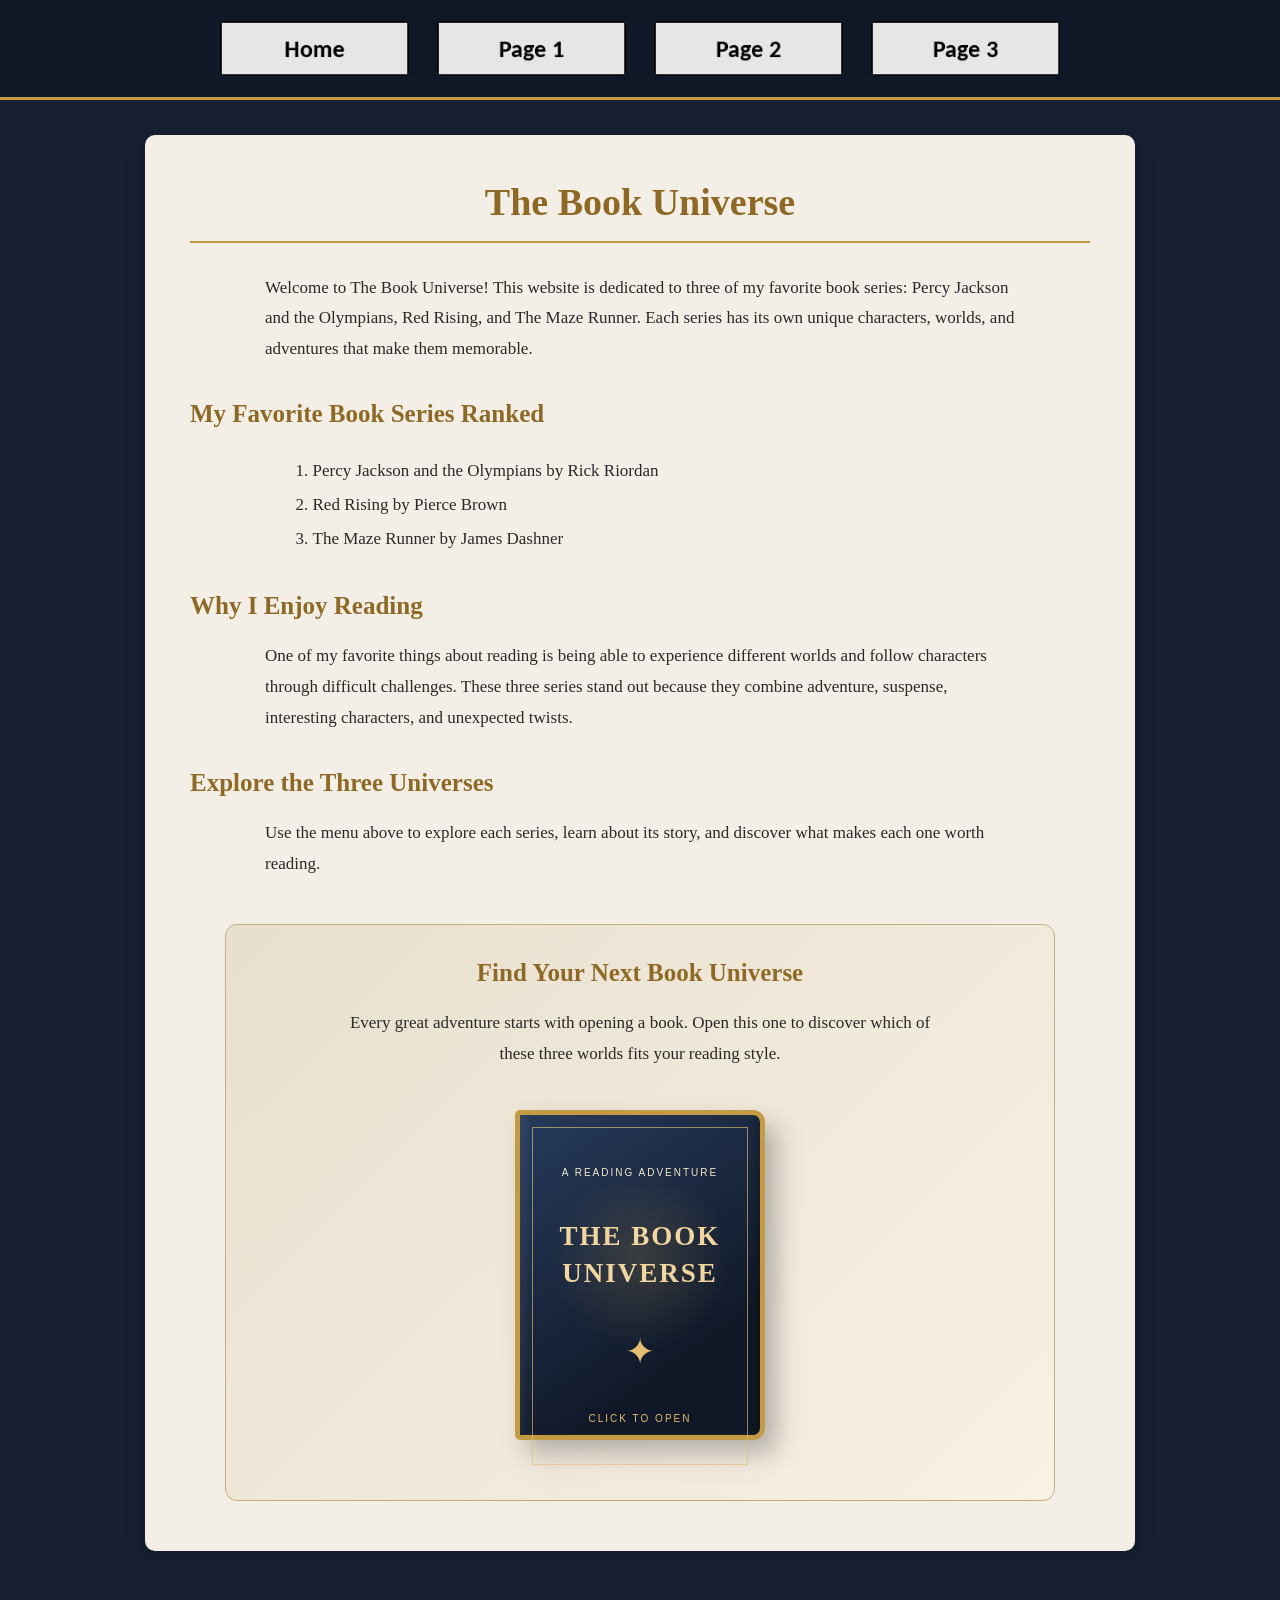
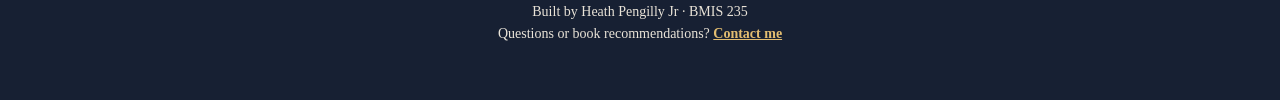
==== index.html @ 6cfe9f16 "Refresh stylesheet for interactive book cover" ====
<!DOCTYPE html>
<!--
  Author: Heath Pengilly Jr
  GU username: hpengilly@zagmail.gonzaga.edu
  Course: BMIS 235 - HTML-3
-->
<html lang="en">
<head>
<meta charset="utf-8">
<meta name="author" content="Heath Pengilly Jr">
<meta name="viewport" content="width=device-width, initial-scale=1">
<title>The Book Universe - Home</title>
<link rel="stylesheet" href="styles.css?v=3">
</head>
<body class="home-page">

<nav>
    <a href="index.html"><img src="img/home.png" alt="Home"></a>
    <a href="page1.html"><img src="img/page1.png" alt="Percy Jackson"></a>
    <a href="page2.html"><img src="img/page2.png" alt="Red Rising"></a>
    <a href="page3.html"><img src="img/page3.png" alt="Maze Runner"></a>
</nav>

<main>
<h1>The Book Universe</h1>

<p>
Welcome to The Book Universe! This website is dedicated to three of my
favorite book series: Percy Jackson and the Olympians, Red Rising, and
The Maze Runner. Each series has its own unique characters, worlds,
and adventures that make them memorable.
</p>

<h2>My Favorite Book Series Ranked</h2>

<ol>
    <li>Percy Jackson and the Olympians by Rick Riordan</li>
    <li>Red Rising by Pierce Brown</li>
    <li>The Maze Runner by James Dashner</li>
</ol>

<h2>Why I Enjoy Reading</h2>

<p>
One of my favorite things about reading is being able to experience
different worlds and follow characters through difficult challenges.
These three series stand out because they combine adventure,
suspense, interesting characters, and unexpected twists.
</p>

<h2>Explore the Three Universes</h2>

<p>
Use the menu above to explore each series, learn about its story,
and discover what makes each one worth reading.
</p>

<section class="quiz-experience" aria-labelledby="quiz-heading">
    <h2 id="quiz-heading">Find Your Next Book Universe</h2>
    <p class="quiz-intro">
        Every great adventure starts with opening a book. Open this one
        to discover which of these three worlds fits your reading style.
    </p>

    <div class="book-stage">
        <div class="book" id="quiz-book">
            <div class="book-pages">
                <span class="page-line"></span>
                <span class="page-line"></span>
                <span class="page-line"></span>
                <span class="page-line"></span>
                <span class="page-line"></span>
                <span class="page-line"></span>
                <span class="page-line"></span>
            </div>
            <button class="book-cover" id="open-book" type="button"
                    aria-expanded="false" aria-controls="book-quiz">
                <span class="book-cover-inner">
                    <span class="book-kicker">A READING ADVENTURE</span>
                    <span class="book-title">THE BOOK<br>UNIVERSE</span>
                    <span class="book-ornament" aria-hidden="true">✦</span>
                    <span class="book-instruction">CLICK TO OPEN</span>
                </span>
            </button>
        </div>
    </div>

    <div class="quiz-panel" id="book-quiz" hidden>
        <div class="quiz-panel-heading">
            <p class="eyebrow">YOUR ADVENTURE BEGINS</p>
            <h3>Which Book Universe Belongs to You?</h3>
            <p>Choose the answer that sounds most like you. There are no wrong answers.</p>
        </div>

        <form id="book-quiz-form">
            <fieldset class="quiz-question">
                <legend>1. You discover a hidden door. What makes you open it?</legend>
                <label><input type="radio" name="q1" value="percy" required> The chance that something legendary is waiting on the other side.</label>
                <label><input type="radio" name="q1" value="red"> The possibility of uncovering a secret that could change everything.</label>
                <label><input type="radio" name="q1" value="maze"> The need to find out what is beyond it, even if it is dangerous.</label>
            </fieldset>

            <fieldset class="quiz-question">
                <legend>2. Your ideal story has a lot of...</legend>
                <label><input type="radio" name="q2" value="percy" required> Mythology, humor, friendship, and impossible quests.</label>
                <label><input type="radio" name="q2" value="red"> Big ambitions, tough choices, and unexpected alliances.</label>
                <label><input type="radio" name="q2" value="maze"> Mystery, suspense, puzzles, and survival challenges.</label>
            </fieldset>

            <fieldset class="quiz-question">
                <legend>3. Your group faces a challenge. What role do you take?</legend>
                <label><input type="radio" name="q3" value="percy" required> Keep everyone together and find a creative way forward.</label>
                <label><input type="radio" name="q3" value="red"> Build a strategy and take the lead when it matters.</label>
                <label><input type="radio" name="q3" value="maze"> Explore the problem, notice details, and figure out an escape.</label>
            </fieldset>

            <fieldset class="quiz-question">
                <legend>4. Which setting would you most want to explore?</legend>
                <label><input type="radio" name="q4" value="percy" required> A world where ancient myths are part of modern life.</label>
                <label><input type="radio" name="q4" value="red"> A futuristic society with impressive cities and hidden power struggles.</label>
                <label><input type="radio" name="q4" value="maze"> A mysterious place full of clues and unexplored territory.</label>
            </fieldset>

            <fieldset class="quiz-question">
                <legend>5. What keeps you turning the pages late at night?</legend>
                <label><input type="radio" name="q5" value="percy" required> Characters I care about going on an unforgettable adventure.</label>
                <label><input type="radio" name="q5" value="red"> High stakes and twists that make me rethink everything.</label>
                <label><input type="radio" name="q5" value="maze"> A mystery I have to solve before I can put the book down.</label>
            </fieldset>

            <button class="quiz-submit" type="submit">Reveal My Book Universe</button>
        </form>

        <section class="quiz-result" id="quiz-result" aria-live="polite" hidden>
            <p class="eyebrow">YOUR BOOK UNIVERSE IS...</p>
            <h3 id="result-title"></h3>
            <p id="result-description"></p>
            <a id="result-link" class="result-link" href="#">Explore this series</a>
            <button class="quiz-restart" id="restart-quiz" type="button">Take the quiz again</button>
        </section>
    </div>
</section>
</main>

<footer>
    Built by Heath Pengilly Jr &middot; BMIS 235
    <br>
    Questions or book recommendations?
    <a href="mailto:hpengilly@zagmail.gonzaga.edu">Contact me</a>
</footer>

<script>
(function () {
    const book = document.getElementById("quiz-book");
    const openButton = document.getElementById("open-book");
    const quizPanel = document.getElementById("book-quiz");
    const quizForm = document.getElementById("book-quiz-form");
    const resultPanel = document.getElementById("quiz-result");
    const resultTitle = document.getElementById("result-title");
    const resultDescription = document.getElementById("result-description");
    const resultLink = document.getElementById("result-link");
    const restartButton = document.getElementById("restart-quiz");

    const results = {
        percy: {
            title: "Percy Jackson and the Olympians",
            description: "You enjoy imaginative adventures, memorable friendships, humor, and stories that bring mythology into the modern world. A quest with a few surprises sounds right up your alley.",
            link: "page1.html"
        },
        red: {
            title: "Red Rising",
            description: "You are drawn to ambitious characters, complicated choices, powerful rivalries, and stories where the stakes keep getting bigger. You like a plot that makes you think.",
            link: "page2.html"
        },
        maze: {
            title: "The Maze Runner",
            description: "You love a good mystery, tense situations, clever problem-solving, and stories that keep you asking questions. You are always ready to uncover what is really going on.",
            link: "page3.html"
        }
    };

    openButton.addEventListener("click", function () {
        book.classList.add("is-open");
        openButton.setAttribute("aria-expanded", "true");
        openButton.setAttribute("aria-label", "Book opened");
        quizPanel.hidden = false;
        quizPanel.scrollIntoView({ behavior: "smooth", block: "start" });
    });

    quizForm.addEventListener("submit", function (event) {
        event.preventDefault();
        const scores = { percy: 0, red: 0, maze: 0 };
        const answers = new FormData(quizForm);

        for (const answer of answers.values()) {
            scores[answer] += 1;
        }

        const highestScore = Math.max(scores.percy, scores.red, scores.maze);
        const winners = Object.keys(scores).filter(function (key) {
            return scores[key] === highestScore;
        });
        const winner = winners[Math.floor(Math.random() * winners.length)];
        const result = results[winner];

        resultTitle.textContent = result.title;
        resultDescription.textContent = result.description;
        resultLink.href = result.link;
        resultPanel.hidden = false;
        quizForm.hidden = true;
        resultPanel.scrollIntoView({ behavior: "smooth", block: "center" });
    });

    restartButton.addEventListener("click", function () {
        quizForm.reset();
        resultPanel.hidden = true;
        quizForm.hidden = false;
        quizForm.scrollIntoView({ behavior: "smooth", block: "start" });
    });
}());
</script>

</body>
</html>
---- styles.css ----
/* ==========================================
   THE BOOK UNIVERSE - WEBSITE STYLES
   Author: Heath Pengilly Jr
   BMIS 235 - HTML-3
   ========================================== */

/* Main website colors and fonts */
body {
    font-family: Georgia, "Times New Roman", serif;
    background-color: #172033;
    color: #292929;
    margin: 0;
    padding: 0 0 30px 0;
    line-height: 1.6;
}

/* Default accent colors */
body {
    --accent: #c49a45;
    --accent-dark: #8e6925;
}

/* Individual page color themes */
body.home-page {
    --accent: #c49a45;
    --accent-dark: #8e6925;
    --page-bg: #172033;
    --content-bg: #f4efe6;
}

body.percy-page {
    --accent: #247da5;
    --accent-dark: #15516e;
    --page-bg: #dceef5;
    --content-bg: #f2f9fc;
}

body.redrising-page {
    --accent: #a83232;
    --accent-dark: #702020;
    --page-bg: #f3dddd;
    --content-bg: #fff5f3;
}

body.maze-page {
    --accent: #537c54;
    --accent-dark: #355338;
    --page-bg: #e1eddf;
    --content-bg: #f5faf3;
}

/* Apply the selected theme to the backgrounds */
body {
    background-color: var(--page-bg, #172033);
}

main {
    background-color: var(--content-bg, #f4efe6);
}

/* Navigation menu */
nav {
    background-color: #101827;
    padding: 16px;
    text-align: center;
    border-bottom: 3px solid var(--accent);
}

nav img {
    height: 55px;
    width: auto;
    margin: 5px 12px;
    vertical-align: middle;
    border-radius: 5px;
    transition: transform 0.2s ease;
}

nav img:hover {
    transform: scale(1.1);
}

nav a {
    text-decoration: none;
}

/* Main content area */
main {
    background-color: var(--content-bg, #f4efe6);
    max-width: 900px;
    margin: 35px auto;
    padding: 30px 45px;
    border-radius: 10px;
    box-shadow: 0 5px 18px rgba(0, 0, 0, 0.25);
}

/* Main page titles */
h1 {
    color: var(--accent-dark);
    text-align: center;
    font-size: 38px;
    line-height: 1.2;
    margin: 15px 0 30px 0;
    border-bottom: 2px solid var(--accent);
    padding-bottom: 15px;
}

/* Section headings */
h2 {
    color: var(--accent-dark);
    font-size: 25px;
    margin-top: 30px;
    margin-bottom: 10px;
}

/* Paragraph formatting */
p {
    max-width: 750px;
    margin: 15px auto;
    font-size: 17px;
    line-height: 1.8;
}

/* Ordered list formatting */
ol {
    max-width: 700px;
    margin: 20px auto;
    padding-left: 45px;
    font-size: 17px;
    line-height: 2;
}

/* Links within the page */
main a {
    color: var(--accent-dark);
    font-weight: bold;
}

main a:hover {
    color: var(--accent);
    text-decoration: none;
}

/* Footer */
footer {
    text-align: center;
    font-size: 14px;
    color: #333333;
    margin: 30px auto 10px auto;
    padding: 15px;
}

footer a {
    color: #15516e;
    font-weight: bold;
    text-decoration: underline;
}

footer a:hover {
    color: #8e6925;
}

/* Keyboard accessibility */
a:focus-visible {
    outline: 3px solid var(--accent);
    outline-offset: 4px;
}
body.home-page footer {
    color: #e9e3d8;
}

body.home-page footer a {
    color: #e3bd70;
}

/* Mobile device formatting */
@media screen and (max-width: 650px) {

    main {
        margin: 20px 12px;
        padding: 20px;
    }

    h1 {
        font-size: 29px;
    }

    h2 {
        font-size: 21px;
    }

    p, ol {
        font-size: 16px;
    }

    nav img {
        height: 40px;
        margin: 5px;
    }
}


/* ==========================================
   INTERACTIVE BOOK QUIZ
   ========================================== */

.quiz-experience {
    margin: 45px auto 20px auto;
    padding: 28px 24px 35px 24px;
    max-width: 780px;
    text-align: center;
    background: linear-gradient(135deg, #e8dfce, #f8f1e4);
    border: 1px solid #c6ad7c;
    border-radius: 12px;
}

.quiz-experience > h2 {
    margin-top: 0;
    color: #8e6925;
}

.quiz-intro {
    max-width: 600px;
}

.book-stage {
    display: flex;
    justify-content: center;
    align-items: center;
    min-height: 370px;
    perspective: 1100px;
    margin: 20px auto 5px auto;
}

.book {
    position: relative;
    width: 250px;
    height: 330px;
    transform-style: preserve-3d;
    filter: drop-shadow(12px 14px 12px rgba(20, 25, 35, 0.28));
    transition: transform 0.5s ease;
}

.book:hover {
    transform: translateY(-7px) rotateY(-5deg);
}

.book-pages {
    position: absolute;
    top: 7px;
    right: 0;
    width: 94%;
    height: 96%;
    background: repeating-linear-gradient(
        0deg,
        #f8f1df 0,
        #f8f1df 5px,
        #e6dcc7 6px,
        #f8f1df 7px
    );
    border: 2px solid #d0c2a6;
    border-radius: 3px 8px 8px 3px;
    box-shadow: inset -8px 0 10px rgba(70, 50, 20, 0.12);
}

.page-line {
    display: block;
    height: 1px;
    width: 65%;
    margin: 25px auto;
    background: rgba(145, 125, 91, 0.25);
}

.book-cover {
    position: absolute;
    inset: 0;
    z-index: 2;
    width: 100%;
    height: 100%;
    padding: 12px;
    border: 5px solid #c49a45;
    border-radius: 5px 12px 12px 5px;
    color: #f5e8c8;
    text-align: center;
    cursor: pointer;
    transform-origin: left center;
    transform-style: preserve-3d;
    transition: transform 1.1s cubic-bezier(0.2, 0.75, 0.25, 1);
    background:
        radial-gradient(circle at 50% 45%, rgba(196, 154, 69, 0.2), transparent 42%),
        linear-gradient(145deg, #263b5d, #101827 75%);
    box-shadow: inset 5px 0 8px rgba(255, 255, 255, 0.08),
                inset -5px 0 8px rgba(0, 0, 0, 0.25);
}

.book-cover:hover {
    border-color: #e3bd70;
}

.book-cover:focus-visible {
    outline: 4px solid #247da5;
    outline-offset: 6px;
}

.book-cover-inner {
    display: flex;
    flex-direction: column;
    align-items: center;
    justify-content: space-around;
    height: 100%;
    border: 1px solid rgba(227, 189, 112, 0.65);
    padding: 20px 10px;
}

.book-kicker,
.book-instruction {
    font-size: 10px;
    letter-spacing: 2px;
}

.book-title {
    font-family: Georgia, "Times New Roman", serif;
    font-size: 27px;
    line-height: 1.35;
    font-weight: bold;
    letter-spacing: 2px;
    color: #f1d79f;
}

.book-ornament {
    font-size: 36px;
    color: #e3bd70;
}

.book-instruction {
    color: #e3bd70;
}

.book.is-open .book-cover {
    transform: rotateY(-155deg);
    cursor: default;
}

.quiz-panel {
    max-width: 680px;
    margin: 25px auto 0 auto;
    padding: 25px;
    background: #fffdf8;
    border: 1px solid #d8c69e;
    border-radius: 10px;
    text-align: left;
    box-shadow: 0 4px 14px rgba(30, 30, 30, 0.1);
}

.quiz-panel[hidden],
.quiz-result[hidden],
#book-quiz-form[hidden] {
    display: none;
}

.quiz-panel-heading {
    text-align: center;
    margin-bottom: 25px;
}

.quiz-panel-heading h3,
.quiz-result h3 {
    color: #8e6925;
    font-size: 25px;
    margin: 5px 0 10px 0;
}

.eyebrow {
    color: #8e6925;
    font-size: 11px;
    font-weight: bold;
    letter-spacing: 2px;
    margin-bottom: 5px;
}

.quiz-question {
    border: 0;
    border-top: 1px solid #e5dccb;
    padding: 18px 0;
    margin: 0;
}

.quiz-question legend {
    color: #263b5d;
    font-size: 17px;
    font-weight: bold;
    padding: 0 0 10px 0;
}

.quiz-question label {
    display: block;
    padding: 9px 12px;
    margin: 7px 0;
    border: 1px solid #e3dccf;
    border-radius: 6px;
    cursor: pointer;
    line-height: 1.5;
    transition: background-color 0.2s ease, border-color 0.2s ease;
}

.quiz-question label:hover {
    background-color: #f5efdf;
    border-color: #c49a45;
}

.quiz-question input {
    margin-right: 8px;
    accent-color: #8e6925;
}

.quiz-submit,
.quiz-restart {
    display: block;
    margin: 20px auto 5px auto;
    padding: 13px 22px;
    border: 0;
    border-radius: 6px;
    background-color: #263b5d;
    color: #fff8e8;
    font-family: inherit;
    font-size: 16px;
    font-weight: bold;
    cursor: pointer;
    transition: background-color 0.2s ease, transform 0.2s ease;
}

.quiz-submit:hover,
.quiz-restart:hover {
    background-color: #8e6925;
    transform: translateY(-2px);
}

.quiz-result {
    text-align: center;
    padding: 25px 15px;
    background: #f8f1e4;
    border: 1px solid #d8c69e;
    border-radius: 8px;
}

.quiz-result p:not(.eyebrow) {
    max-width: 540px;
}

.result-link {
    display: inline-block;
    margin: 10px auto;
    padding: 10px 17px;
    border-radius: 5px;
    background: #263b5d;
    color: #fff8e8 !important;
    text-decoration: none;
}

.result-link:hover {
    background: #8e6925;
}

@media screen and (max-width: 650px) {
    .quiz-experience {
        padding: 22px 14px;
    }

    .book-stage {
        min-height: 320px;
    }

    .book {
        width: 215px;
        height: 285px;
    }

    .book-title {
        font-size: 23px;
    }

    .quiz-panel {
        padding: 18px 14px;
    }
}
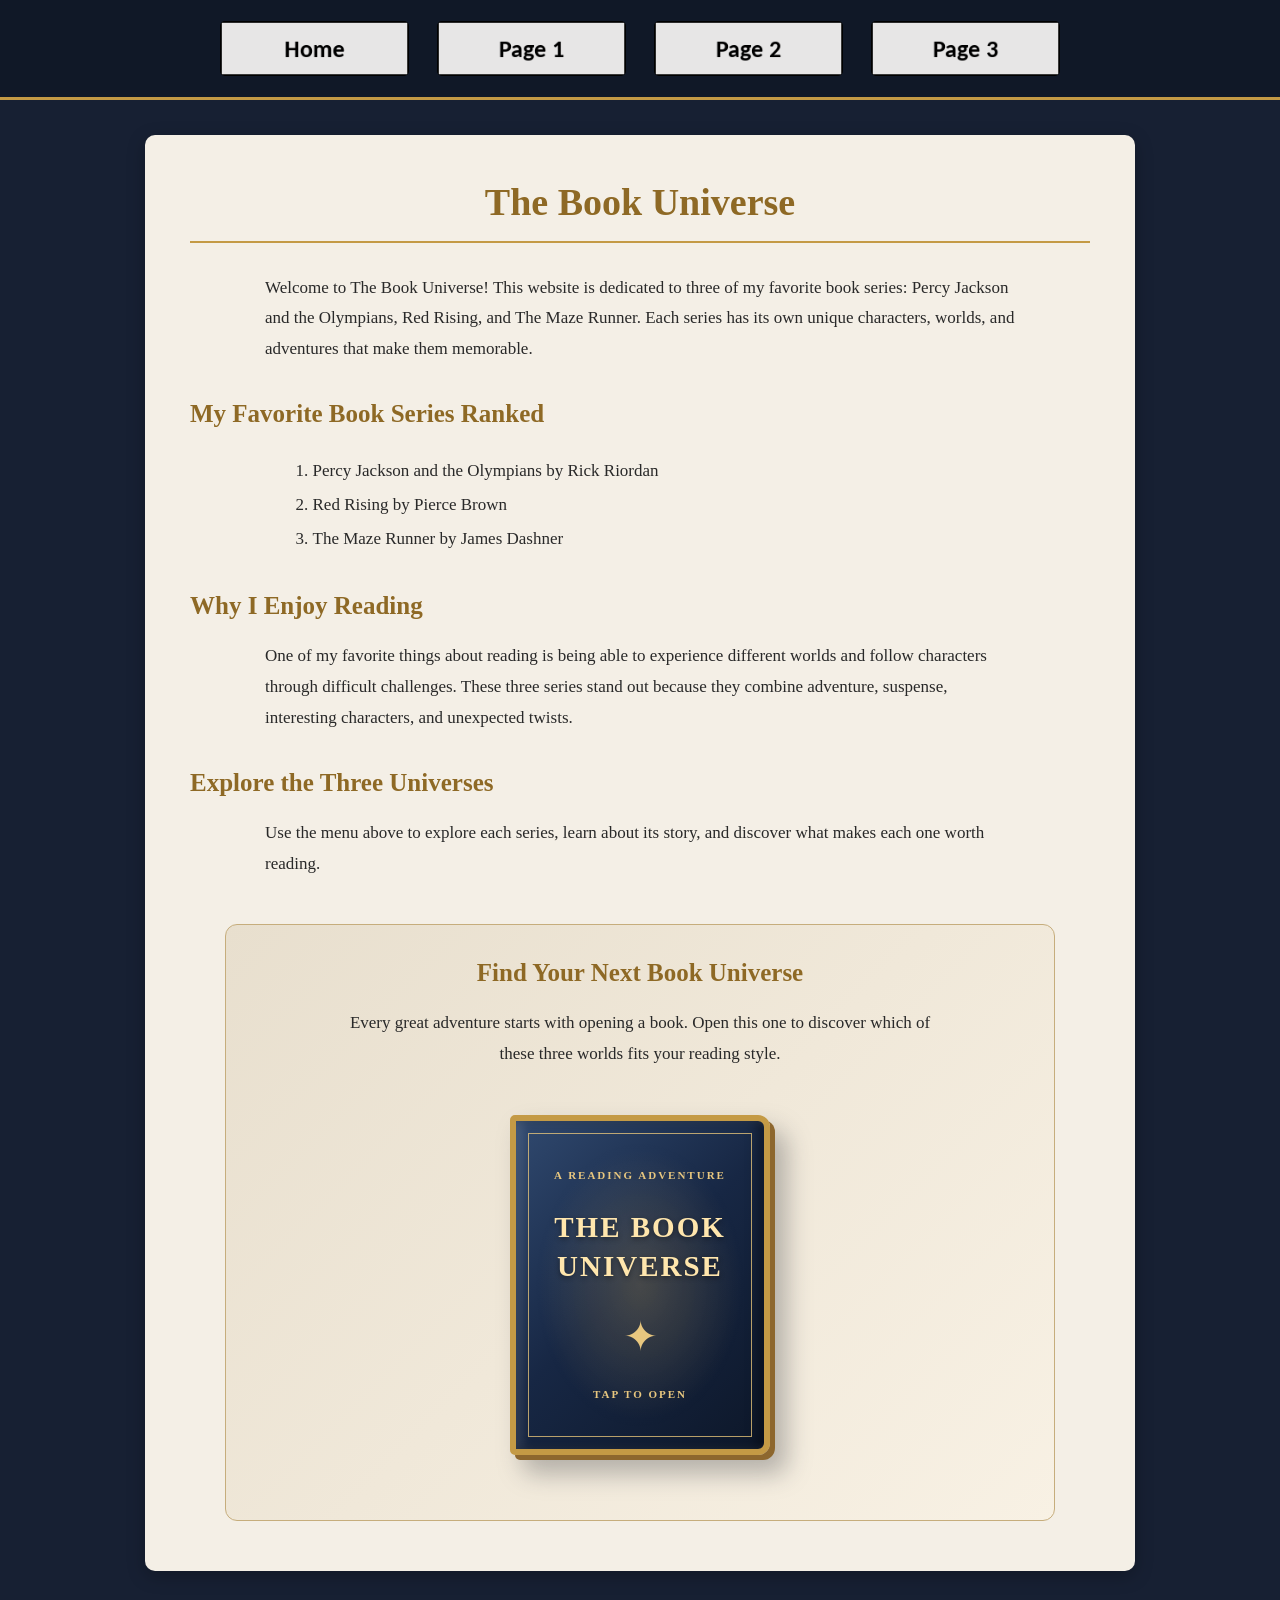
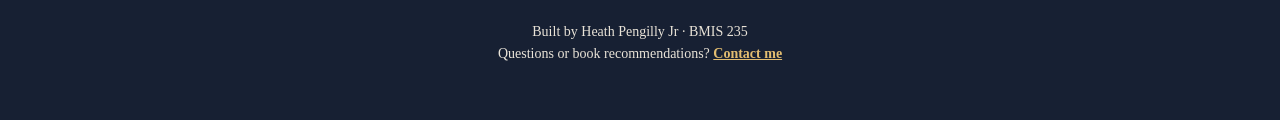
==== commit c84690c7: "Move quiz questions inside interactive book pages" ====
--- a/index.html
+++ b/index.html
@@ -10,7 +10,7 @@
 <meta name="author" content="Heath Pengilly Jr">
 <meta name="viewport" content="width=device-width, initial-scale=1">
 <title>The Book Universe - Home</title>
-<link rel="stylesheet" href="styles.css?v=3">
+<link rel="stylesheet" href="styles.css?v=4">
 </head>
 <body class="home-page">
 
@@ -64,80 +64,83 @@
 
     <div class="book-stage">
         <div class="book" id="quiz-book">
-            <div class="book-pages">
-                <span class="page-line"></span>
-                <span class="page-line"></span>
-                <span class="page-line"></span>
-                <span class="page-line"></span>
-                <span class="page-line"></span>
-                <span class="page-line"></span>
-                <span class="page-line"></span>
+            <div class="book-pages" aria-hidden="true">
+                <div class="left-page">
+                    <p class="page-small-title">THE BOOK UNIVERSE</p>
+                    <div class="page-star">✦</div>
+                    <h3>Your next adventure awaits.</h3>
+                    <p>Turn the page and answer five questions to discover which world matches your reading style.</p>
+                    <p class="page-signoff">Choose your path. Find your story.</p>
+                </div>
+                <div class="right-page"></div>
             </div>
+
+            <div class="quiz-panel" id="book-quiz" hidden>
+                <div class="quiz-panel-heading">
+                    <p class="eyebrow">YOUR ADVENTURE BEGINS</p>
+                    <h3>Which Book Universe Belongs to You?</h3>
+                    <p>Choose the answer that sounds most like you. There are no wrong answers.</p>
+                </div>
+
+                <form id="book-quiz-form">
+                    <fieldset class="quiz-question">
+                        <legend>1. You discover a hidden door. What makes you open it?</legend>
+                        <label><input type="radio" name="q1" value="percy" required> The chance that something legendary is waiting on the other side.</label>
+                        <label><input type="radio" name="q1" value="red"> The possibility of uncovering a secret that could change everything.</label>
+                        <label><input type="radio" name="q1" value="maze"> The need to find out what is beyond it, even if it is dangerous.</label>
+                    </fieldset>
+
+                    <fieldset class="quiz-question">
+                        <legend>2. Your ideal story has a lot of...</legend>
+                        <label><input type="radio" name="q2" value="percy" required> Mythology, humor, friendship, and impossible quests.</label>
+                        <label><input type="radio" name="q2" value="red"> Big ambitions, tough choices, and unexpected alliances.</label>
+                        <label><input type="radio" name="q2" value="maze"> Mystery, suspense, puzzles, and survival challenges.</label>
+                    </fieldset>
+
+                    <fieldset class="quiz-question">
+                        <legend>3. Your group faces a challenge. What role do you take?</legend>
+                        <label><input type="radio" name="q3" value="percy" required> Keep everyone together and find a creative way forward.</label>
+                        <label><input type="radio" name="q3" value="red"> Build a strategy and take the lead when it matters.</label>
+                        <label><input type="radio" name="q3" value="maze"> Explore the problem, notice details, and figure out an escape.</label>
+                    </fieldset>
+
+                    <fieldset class="quiz-question">
+                        <legend>4. Which setting would you most want to explore?</legend>
+                        <label><input type="radio" name="q4" value="percy" required> A world where ancient myths are part of modern life.</label>
+                        <label><input type="radio" name="q4" value="red"> A futuristic society with impressive cities and hidden power struggles.</label>
+                        <label><input type="radio" name="q4" value="maze"> A mysterious place full of clues and unexplored territory.</label>
+                    </fieldset>
+
+                    <fieldset class="quiz-question">
+                        <legend>5. What keeps you turning the pages late at night?</legend>
+                        <label><input type="radio" name="q5" value="percy" required> Characters I care about going on an unforgettable adventure.</label>
+                        <label><input type="radio" name="q5" value="red"> High stakes and twists that make me rethink everything.</label>
+                        <label><input type="radio" name="q5" value="maze"> A mystery I have to solve before I can put the book down.</label>
+                    </fieldset>
+
+                    <button class="quiz-submit" type="submit">Reveal My Book Universe</button>
+                </form>
+
+                <section class="quiz-result" id="quiz-result" aria-live="polite" hidden>
+                    <p class="eyebrow">YOUR BOOK UNIVERSE IS...</p>
+                    <h3 id="result-title"></h3>
+                    <p id="result-description"></p>
+                    <a id="result-link" class="result-link" href="#">Explore this series</a>
+                    <button class="quiz-restart" id="restart-quiz" type="button">Take the quiz again</button>
+                </section>
+            </div>
+
             <button class="book-cover" id="open-book" type="button"
-                    aria-expanded="false" aria-controls="book-quiz">
+                    aria-expanded="false" aria-controls="book-quiz"
+                    aria-label="Open the Book Universe quiz">
                 <span class="book-cover-inner">
                     <span class="book-kicker">A READING ADVENTURE</span>
                     <span class="book-title">THE BOOK<br>UNIVERSE</span>
                     <span class="book-ornament" aria-hidden="true">✦</span>
-                    <span class="book-instruction">CLICK TO OPEN</span>
+                    <span class="book-instruction">TAP TO OPEN</span>
                 </span>
             </button>
         </div>
-    </div>
-
-    <div class="quiz-panel" id="book-quiz" hidden>
-        <div class="quiz-panel-heading">
-            <p class="eyebrow">YOUR ADVENTURE BEGINS</p>
-            <h3>Which Book Universe Belongs to You?</h3>
-            <p>Choose the answer that sounds most like you. There are no wrong answers.</p>
-        </div>
-
-        <form id="book-quiz-form">
-            <fieldset class="quiz-question">
-                <legend>1. You discover a hidden door. What makes you open it?</legend>
-                <label><input type="radio" name="q1" value="percy" required> The chance that something legendary is waiting on the other side.</label>
-                <label><input type="radio" name="q1" value="red"> The possibility of uncovering a secret that could change everything.</label>
-                <label><input type="radio" name="q1" value="maze"> The need to find out what is beyond it, even if it is dangerous.</label>
-            </fieldset>
-
-            <fieldset class="quiz-question">
-                <legend>2. Your ideal story has a lot of...</legend>
-                <label><input type="radio" name="q2" value="percy" required> Mythology, humor, friendship, and impossible quests.</label>
-                <label><input type="radio" name="q2" value="red"> Big ambitions, tough choices, and unexpected alliances.</label>
-                <label><input type="radio" name="q2" value="maze"> Mystery, suspense, puzzles, and survival challenges.</label>
-            </fieldset>
-
-            <fieldset class="quiz-question">
-                <legend>3. Your group faces a challenge. What role do you take?</legend>
-                <label><input type="radio" name="q3" value="percy" required> Keep everyone together and find a creative way forward.</label>
-                <label><input type="radio" name="q3" value="red"> Build a strategy and take the lead when it matters.</label>
-                <label><input type="radio" name="q3" value="maze"> Explore the problem, notice details, and figure out an escape.</label>
-            </fieldset>
-
-            <fieldset class="quiz-question">
-                <legend>4. Which setting would you most want to explore?</legend>
-                <label><input type="radio" name="q4" value="percy" required> A world where ancient myths are part of modern life.</label>
-                <label><input type="radio" name="q4" value="red"> A futuristic society with impressive cities and hidden power struggles.</label>
-                <label><input type="radio" name="q4" value="maze"> A mysterious place full of clues and unexplored territory.</label>
-            </fieldset>
-
-            <fieldset class="quiz-question">
-                <legend>5. What keeps you turning the pages late at night?</legend>
-                <label><input type="radio" name="q5" value="percy" required> Characters I care about going on an unforgettable adventure.</label>
-                <label><input type="radio" name="q5" value="red"> High stakes and twists that make me rethink everything.</label>
-                <label><input type="radio" name="q5" value="maze"> A mystery I have to solve before I can put the book down.</label>
-            </fieldset>
-
-            <button class="quiz-submit" type="submit">Reveal My Book Universe</button>
-        </form>
-
-        <section class="quiz-result" id="quiz-result" aria-live="polite" hidden>
-            <p class="eyebrow">YOUR BOOK UNIVERSE IS...</p>
-            <h3 id="result-title"></h3>
-            <p id="result-description"></p>
-            <a id="result-link" class="result-link" href="#">Explore this series</a>
-            <button class="quiz-restart" id="restart-quiz" type="button">Take the quiz again</button>
-        </section>
     </div>
 </section>
 </main>
@@ -179,13 +182,24 @@
         }
     };
 
-    openButton.addEventListener("click", function () {
-        book.classList.add("is-open");
-        openButton.setAttribute("aria-expanded", "true");
-        openButton.setAttribute("aria-label", "Book opened");
-        quizPanel.hidden = false;
-        quizPanel.scrollIntoView({ behavior: "smooth", block: "start" });
-    });
+    function toggleBook() {
+        const isOpening = !book.classList.contains("is-open");
+        book.classList.toggle("is-open", isOpening);
+        quizPanel.hidden = !isOpening;
+        openButton.setAttribute("aria-expanded", String(isOpening));
+        openButton.setAttribute(
+            "aria-label",
+            isOpening ? "Close the Book Universe quiz" : "Open the Book Universe quiz"
+        );
+
+        if (!isOpening) {
+            quizForm.reset();
+            quizForm.hidden = false;
+            resultPanel.hidden = true;
+        }
+    }
+
+    openButton.addEventListener("click", toggleBook);
 
     quizForm.addEventListener("submit", function (event) {
         event.preventDefault();
@@ -208,14 +222,12 @@
         resultLink.href = result.link;
         resultPanel.hidden = false;
         quizForm.hidden = true;
-        resultPanel.scrollIntoView({ behavior: "smooth", block: "center" });
     });
 
     restartButton.addEventListener("click", function () {
         quizForm.reset();
         resultPanel.hidden = true;
         quizForm.hidden = false;
-        quizForm.scrollIntoView({ behavior: "smooth", block: "start" });
     });
 }());
 </script>
--- a/styles.css
+++ b/styles.css
@@ -483,3 +483,191 @@
         padding: 18px 14px;
     }
 }
+
+
+/* Force the interactive book to render as a designed hardcover */
+.book-stage {
+    display: flex !important;
+    justify-content: center !important;
+    align-items: center !important;
+    width: 100%;
+    min-height: 390px;
+    overflow: visible;
+}
+
+.book {
+    display: block !important;
+    position: relative !important;
+    flex: 0 0 260px;
+    width: 260px !important;
+    height: 340px !important;
+    margin: 20px auto;
+    perspective: 1200px;
+    transform-style: preserve-3d;
+}
+
+.book-pages {
+    display: block !important;
+    position: absolute !important;
+    top: 8px;
+    right: 0;
+    width: 94%;
+    height: 96%;
+    z-index: 1;
+    background: repeating-linear-gradient(
+        to bottom,
+        #fff9e9 0,
+        #fff9e9 5px,
+        #e6dcc7 6px,
+        #fff9e9 7px
+    ) !important;
+    border: 2px solid #c8b994;
+    border-radius: 3px 9px 9px 3px;
+}
+
+button.book-cover {
+    appearance: none !important;
+    -webkit-appearance: none !important;
+    display: block !important;
+    position: absolute !important;
+    inset: 0 !important;
+    z-index: 3 !important;
+    box-sizing: border-box !important;
+    width: 100% !important;
+    height: 100% !important;
+    margin: 0 !important;
+    padding: 12px !important;
+    overflow: visible;
+    border: 6px solid #c49a45 !important;
+    border-radius: 5px 12px 12px 5px !important;
+    background:
+        radial-gradient(ellipse at center, rgba(196,154,69,.24), transparent 58%),
+        linear-gradient(135deg, #30496f 0%, #172744 48%, #0d1729 100%) !important;
+    color: #f5e8c8 !important;
+    box-shadow:
+        inset 7px 0 10px rgba(255,255,255,.10),
+        inset -7px 0 12px rgba(0,0,0,.35),
+        5px 5px 0 #8d672e;
+    cursor: pointer;
+    text-align: center !important;
+    font-family: Georgia, "Times New Roman", serif !important;
+    transform-origin: left center;
+    transform-style: preserve-3d;
+    transition: transform 1.15s cubic-bezier(.2,.75,.25,1) !important;
+}
+
+button.book-cover:hover {
+    border-color: #f0cc7c !important;
+    filter: brightness(1.08);
+}
+
+.book-cover-inner {
+    display: flex !important;
+    flex-direction: column !important;
+    align-items: center !important;
+    justify-content: space-around !important;
+    box-sizing: border-box;
+    width: 100%;
+    height: 100%;
+    padding: 22px 12px;
+    border: 1px solid rgba(240,204,124,.75);
+    color: #f5e8c8 !important;
+    background: radial-gradient(ellipse at center, rgba(255,255,255,.035), transparent 70%);
+}
+
+.book-kicker,
+.book-instruction {
+    display: block;
+    color: #e8c77f !important;
+    font-family: Georgia, "Times New Roman", serif !important;
+    font-size: 11px !important;
+    font-weight: bold;
+    letter-spacing: 2px;
+}
+
+.book-title {
+    display: block;
+    color: #ffe6ad !important;
+    font-family: Georgia, "Times New Roman", serif !important;
+    font-size: 29px !important;
+    font-weight: bold;
+    line-height: 1.35 !important;
+    letter-spacing: 2px;
+    text-shadow: 0 2px 5px rgba(0,0,0,.4);
+}
+
+.book-ornament {
+    display: block;
+    color: #e8c77f !important;
+    font-size: 42px !important;
+}
+
+.book.is-open button.book-cover {
+    transform: rotateY(-155deg) !important;
+    cursor: default;
+}
+
+.quiz-panel {
+    display: block;
+    width: 100%;
+    max-width: 680px;
+    box-sizing: border-box;
+    margin: 25px auto 0;
+    padding: 25px;
+    background: #fffdf8;
+    border: 1px solid #d8c69e;
+    border-radius: 10px;
+    text-align: left;
+}
+
+.quiz-panel[hidden],
+.quiz-result[hidden],
+#book-quiz-form[hidden] {
+    display: none !important;
+}
+
+.quiz-question {
+    display: block;
+    box-sizing: border-box;
+    width: 100%;
+    border: 0;
+    border-top: 1px solid #e5dccb;
+    padding: 18px 0;
+    margin: 0;
+}
+
+.quiz-question label {
+    display: block !important;
+    box-sizing: border-box;
+    width: 100%;
+    padding: 9px 12px;
+    margin: 7px 0;
+    border: 1px solid #e3dccf;
+    border-radius: 6px;
+    cursor: pointer;
+    line-height: 1.5;
+}
+
+.quiz-question label:hover {
+    background: #f5efdf;
+    border-color: #c49a45;
+}
+
+.quiz-question input[type="radio"] {
+    accent-color: #8e6925;
+    margin-right: 8px;
+}
+
+@media screen and (max-width: 650px) {
+    .book-stage {
+        min-height: 330px;
+    }
+    .book {
+        flex-basis: 220px;
+        width: 220px !important;
+        height: 290px !important;
+    }
+    .book-title {
+        font-size: 24px !important;
+    }
+}
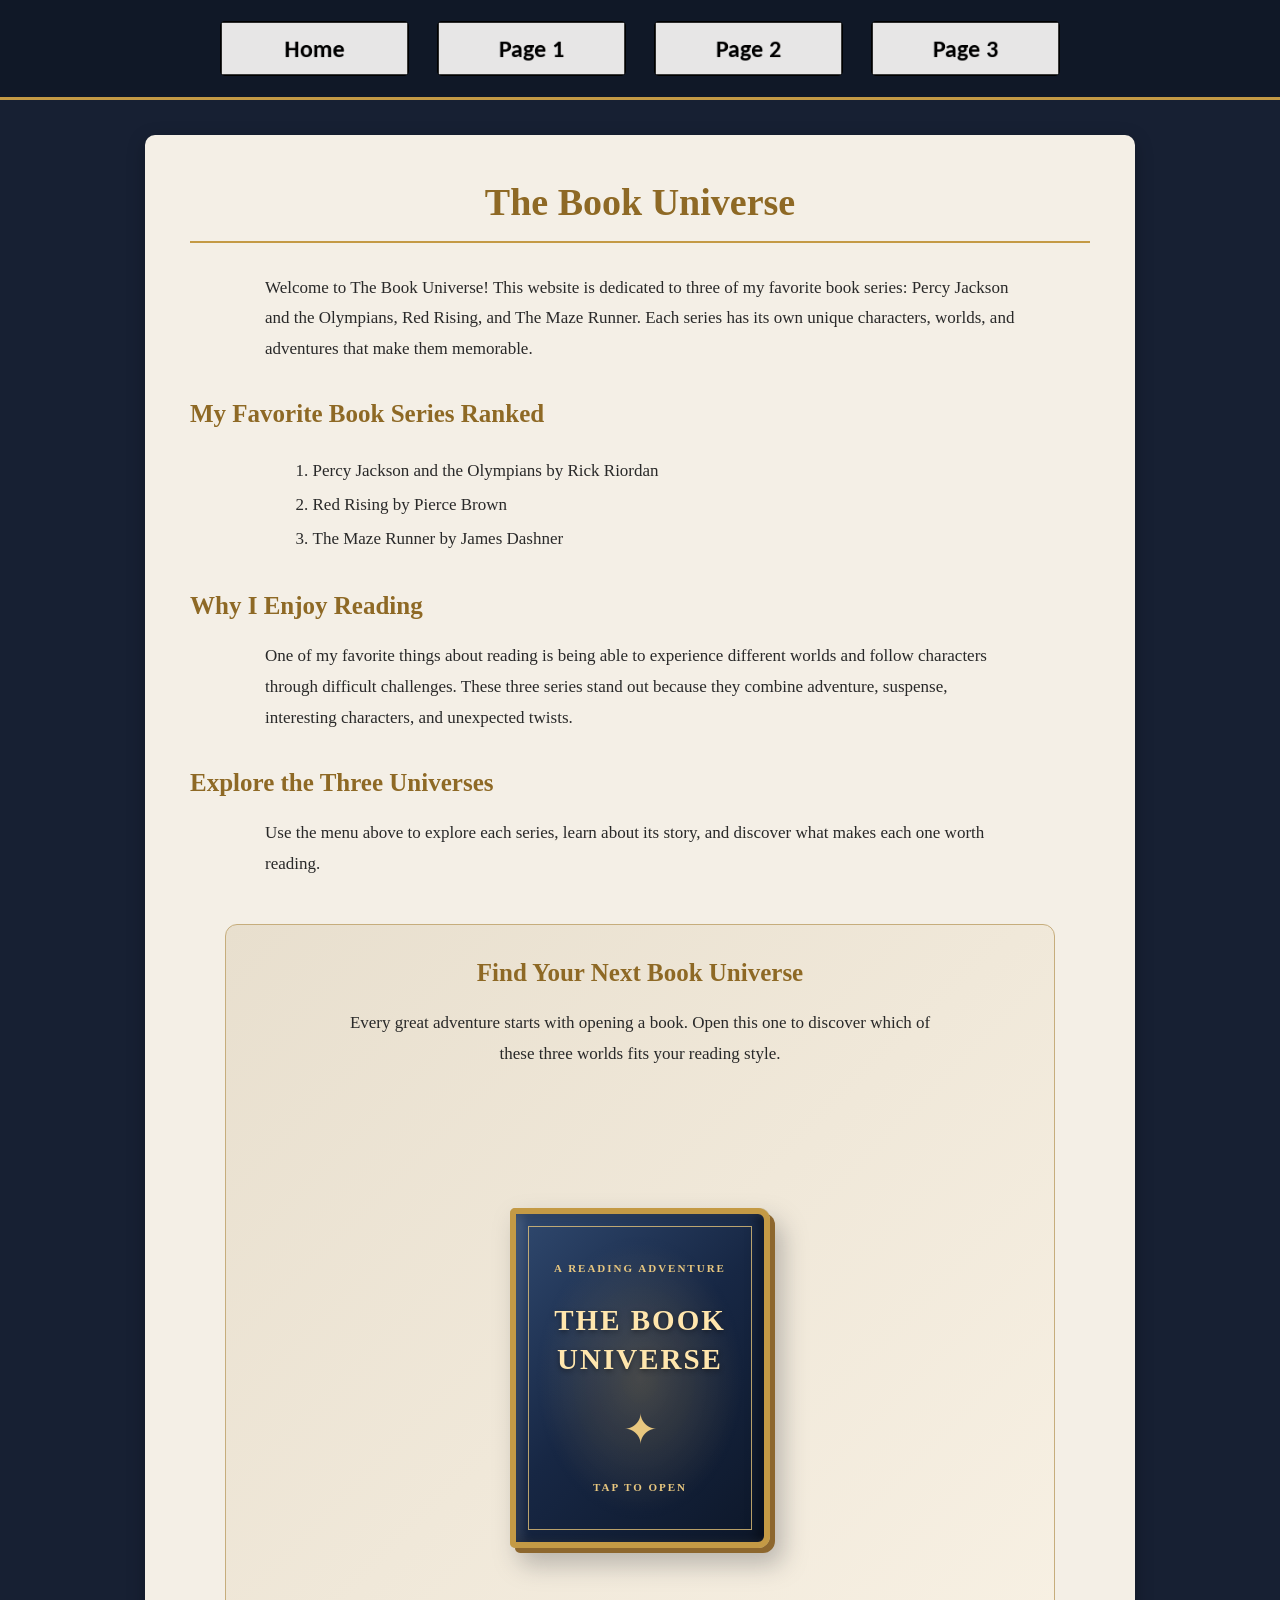
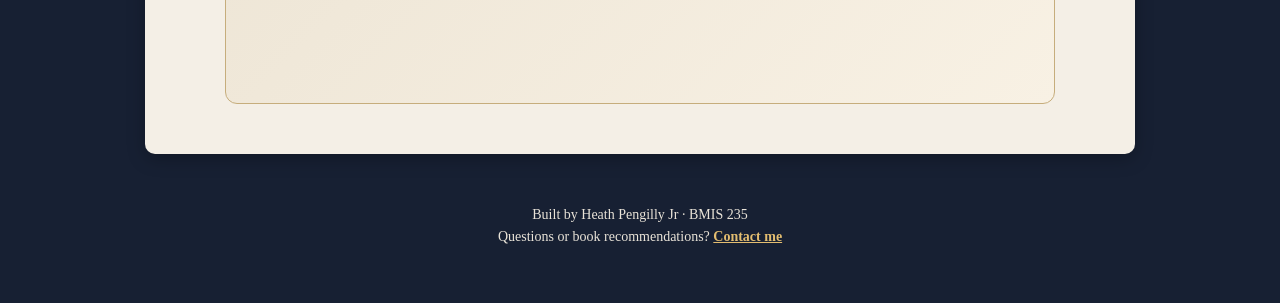
==== commit e04d8828: "Make book quiz advance one question per page" ====
--- a/index.html
+++ b/index.html
@@ -10,7 +10,7 @@
 <meta name="author" content="Heath Pengilly Jr">
 <meta name="viewport" content="width=device-width, initial-scale=1">
 <title>The Book Universe - Home</title>
-<link rel="stylesheet" href="styles.css?v=4">
+<link rel="stylesheet" href="styles.css?v=5">
 </head>
 <body class="home-page">
 
@@ -83,42 +83,58 @@
                 </div>
 
                 <form id="book-quiz-form">
-                    <fieldset class="quiz-question">
+                    <div class="quiz-progress">
+                        <span id="quiz-progress-label">QUESTION 1 OF 5</span>
+                        <div class="quiz-progress-track"><span id="quiz-progress-fill"></span></div>
+                    </div>
+                    <div class="quiz-page" data-question="1">
+<fieldset class="quiz-question">
                         <legend>1. You discover a hidden door. What makes you open it?</legend>
                         <label><input type="radio" name="q1" value="percy" required> The chance that something legendary is waiting on the other side.</label>
                         <label><input type="radio" name="q1" value="red"> The possibility of uncovering a secret that could change everything.</label>
                         <label><input type="radio" name="q1" value="maze"> The need to find out what is beyond it, even if it is dangerous.</label>
                     </fieldset>
-
-                    <fieldset class="quiz-question">
+                    </div>
+
+                    <div class="quiz-page" hidden data-question="2">
+<fieldset class="quiz-question">
                         <legend>2. Your ideal story has a lot of...</legend>
                         <label><input type="radio" name="q2" value="percy" required> Mythology, humor, friendship, and impossible quests.</label>
                         <label><input type="radio" name="q2" value="red"> Big ambitions, tough choices, and unexpected alliances.</label>
                         <label><input type="radio" name="q2" value="maze"> Mystery, suspense, puzzles, and survival challenges.</label>
                     </fieldset>
-
-                    <fieldset class="quiz-question">
+                    </div>
+
+                    <div class="quiz-page" hidden data-question="3">
+<fieldset class="quiz-question">
                         <legend>3. Your group faces a challenge. What role do you take?</legend>
                         <label><input type="radio" name="q3" value="percy" required> Keep everyone together and find a creative way forward.</label>
                         <label><input type="radio" name="q3" value="red"> Build a strategy and take the lead when it matters.</label>
                         <label><input type="radio" name="q3" value="maze"> Explore the problem, notice details, and figure out an escape.</label>
                     </fieldset>
-
-                    <fieldset class="quiz-question">
+                    </div>
+
+                    <div class="quiz-page" hidden data-question="4">
+<fieldset class="quiz-question">
                         <legend>4. Which setting would you most want to explore?</legend>
                         <label><input type="radio" name="q4" value="percy" required> A world where ancient myths are part of modern life.</label>
                         <label><input type="radio" name="q4" value="red"> A futuristic society with impressive cities and hidden power struggles.</label>
                         <label><input type="radio" name="q4" value="maze"> A mysterious place full of clues and unexplored territory.</label>
                     </fieldset>
-
-                    <fieldset class="quiz-question">
+                    </div>
+
+                    <div class="quiz-page" hidden data-question="5">
+<fieldset class="quiz-question">
                         <legend>5. What keeps you turning the pages late at night?</legend>
                         <label><input type="radio" name="q5" value="percy" required> Characters I care about going on an unforgettable adventure.</label>
                         <label><input type="radio" name="q5" value="red"> High stakes and twists that make me rethink everything.</label>
                         <label><input type="radio" name="q5" value="maze"> A mystery I have to solve before I can put the book down.</label>
                     </fieldset>
-
-                    <button class="quiz-submit" type="submit">Reveal My Book Universe</button>
+                    </div>
+                    <div class="quiz-page-controls">
+                        <button class="quiz-back" id="quiz-back" type="button" disabled>Previous page</button>
+                        <span class="quiz-turn-hint">Choose an answer to turn the page</span>
+                    </div>
                 </form>
 
                 <section class="quiz-result" id="quiz-result" aria-live="polite" hidden>
@@ -163,6 +179,12 @@
     const resultDescription = document.getElementById("result-description");
     const resultLink = document.getElementById("result-link");
     const restartButton = document.getElementById("restart-quiz");
+    const pages = Array.from(document.querySelectorAll(".quiz-page"));
+    const progressLabel = document.getElementById("quiz-progress-label");
+    const progressFill = document.getElementById("quiz-progress-fill");
+    const backButton = document.getElementById("quiz-back");
+    let currentPage = 0;
+    let answers = {};
 
     const results = {
         percy: {
@@ -182,34 +204,22 @@
         }
     };
 
-    function toggleBook() {
-        const isOpening = !book.classList.contains("is-open");
-        book.classList.toggle("is-open", isOpening);
-        quizPanel.hidden = !isOpening;
-        openButton.setAttribute("aria-expanded", String(isOpening));
-        openButton.setAttribute(
-            "aria-label",
-            isOpening ? "Close the Book Universe quiz" : "Open the Book Universe quiz"
-        );
-
-        if (!isOpening) {
-            quizForm.reset();
-            quizForm.hidden = false;
-            resultPanel.hidden = true;
-        }
-    }
-
-    openButton.addEventListener("click", toggleBook);
-
-    quizForm.addEventListener("submit", function (event) {
-        event.preventDefault();
+    function showPage(index) {
+        currentPage = index;
+        pages.forEach(function (page, pageIndex) {
+            page.hidden = pageIndex !== index;
+            page.classList.toggle("page-enter", pageIndex === index);
+        });
+        progressLabel.textContent = "QUESTION " + (index + 1) + " OF " + pages.length;
+        progressFill.style.width = (((index + 1) / pages.length) * 100) + "%";
+        backButton.disabled = index === 0;
+    }
+
+    function showResult() {
         const scores = { percy: 0, red: 0, maze: 0 };
-        const answers = new FormData(quizForm);
-
-        for (const answer of answers.values()) {
+        Object.values(answers).forEach(function (answer) {
             scores[answer] += 1;
-        }
-
+        });
         const highestScore = Math.max(scores.percy, scores.red, scores.maze);
         const winners = Object.keys(scores).filter(function (key) {
             return scores[key] === highestScore;
@@ -217,18 +227,57 @@
         const winner = winners[Math.floor(Math.random() * winners.length)];
         const result = results[winner];
 
+        progressLabel.textContent = "ADVENTURE COMPLETE";
+        progressFill.style.width = "100%";
+        quizForm.hidden = true;
         resultTitle.textContent = result.title;
         resultDescription.textContent = result.description;
         resultLink.href = result.link;
         resultPanel.hidden = false;
-        quizForm.hidden = true;
+    }
+
+    function resetQuiz() {
+        answers = {};
+        quizForm.reset();
+        quizForm.hidden = false;
+        resultPanel.hidden = true;
+        showPage(0);
+    }
+
+    function toggleBook() {
+        const isOpening = !book.classList.contains("is-open");
+        book.classList.toggle("is-open", isOpening);
+        quizPanel.hidden = !isOpening;
+        openButton.setAttribute("aria-expanded", String(isOpening));
+        openButton.setAttribute("aria-label",
+            isOpening ? "Close the Book Universe quiz" : "Open the Book Universe quiz");
+        if (!isOpening) resetQuiz();
+    }
+
+    openButton.addEventListener("click", toggleBook);
+
+    quizForm.addEventListener("change", function (event) {
+        const radio = event.target;
+        if (!radio.matches('input[type="radio"]')) return;
+        answers[radio.name] = radio.value;
+
+        if (currentPage < pages.length - 1) {
+            const next = currentPage + 1;
+            pages[currentPage].classList.add("page-leave");
+            window.setTimeout(function () {
+                showPage(next);
+            }, 220);
+        } else {
+            window.setTimeout(showResult, 220);
+        }
     });
 
-    restartButton.addEventListener("click", function () {
-        quizForm.reset();
-        resultPanel.hidden = true;
-        quizForm.hidden = false;
+    backButton.addEventListener("click", function () {
+        if (currentPage > 0) showPage(currentPage - 1);
     });
+
+    restartButton.addEventListener("click", resetQuiz);
+    showPage(0);
 }());
 </script>
 
--- a/styles.css
+++ b/styles.css
@@ -671,3 +671,299 @@
         font-size: 24px !important;
     }
 }
+
+
+/* ==========================================
+   OPEN-BOOK QUIZ LAYOUT
+   Questions are printed on the right-hand page.
+   ========================================== */
+.quiz-experience {
+    overflow: visible;
+}
+.book-stage {
+    width: 100%;
+    min-height: 560px;
+    display: flex;
+    justify-content: center;
+    align-items: flex-start;
+    perspective: 1500px;
+    overflow: visible;
+    margin: 28px auto 10px;
+}
+.book {
+    position: relative;
+    width: 260px;
+    height: 360px;
+    margin: 15px auto;
+    flex: 0 0 auto;
+    transform-style: preserve-3d;
+    transition: width .9s ease, height .9s ease;
+    filter: drop-shadow(8px 12px 12px rgba(20,25,35,.25));
+}
+.book.is-open {
+    width: 760px;
+    height: 530px;
+}
+.book-pages {
+    position: absolute;
+    inset: 0;
+    width: 100%;
+    height: 100%;
+    display: flex;
+    overflow: hidden;
+    background: #fff9e9;
+    border: 2px solid #c8b994;
+    border-radius: 5px 10px 10px 5px;
+    box-sizing: border-box;
+    box-shadow: inset 0 0 18px rgba(100,75,35,.12);
+}
+.left-page {
+    position: relative;
+    box-sizing: border-box;
+    width: 260px;
+    flex: 0 0 260px;
+    height: 100%;
+    padding: 55px 25px 25px;
+    text-align: center;
+    color: #3b3428;
+    background: linear-gradient(90deg,#eee3cc,#fff9e9 12%,#f7efdE);
+    border-right: 1px solid #d2c3a4;
+}
+.left-page .page-small-title {
+    font-size: 11px;
+    letter-spacing: 2px;
+    color: #8e6925;
+    font-weight: bold;
+}
+.left-page .page-star {
+    font-size: 38px;
+    color: #b48a3d;
+    margin: 35px 0 18px;
+}
+.left-page h3 {
+    color: #263b5d;
+    font-family: Georgia,serif;
+    font-size: 22px;
+    line-height: 1.3;
+}
+.left-page p {
+    font-size: 14px;
+    line-height: 1.7;
+}
+.left-page .page-signoff {
+    position: absolute;
+    bottom: 22px;
+    left: 15px;
+    right: 15px;
+    color: #8e6925;
+    font-style: italic;
+}
+.right-page {
+    flex: 1 1 auto;
+    min-width: 0;
+    background:
+        repeating-linear-gradient(to bottom, transparent 0, transparent 31px, rgba(173,151,112,.12) 32px),
+        #fffdf5;
+}
+button.book-cover {
+    position: absolute;
+    top: 0;
+    left: 0;
+    z-index: 5;
+    width: 260px;
+    height: 100%;
+    box-sizing: border-box;
+    transform-origin: left center;
+    transform-style: preserve-3d;
+    backface-visibility: visible;
+    transition: transform 1.1s cubic-bezier(.2,.75,.25,1);
+    cursor: pointer;
+}
+.book-cover-inner {
+    backface-visibility: hidden;
+}
+.book.is-open button.book-cover {
+    transform: rotateY(-178deg);
+    cursor: pointer;
+}
+.book.is-open button.book-cover::after {
+    content: "TAP TO CLOSE";
+    position: absolute;
+    inset: 0;
+    display: flex;
+    align-items: center;
+    justify-content: center;
+    color: #f0d18f;
+    font: bold 12px Georgia,serif;
+    letter-spacing: 2px;
+    transform: rotateY(180deg);
+    backface-visibility: visible;
+}
+.quiz-panel {
+    position: absolute;
+    z-index: 2;
+    top: 15px;
+    left: 275px;
+    width: 470px;
+    height: 500px;
+    max-width: none;
+    box-sizing: border-box;
+    overflow-y: auto;
+    margin: 0;
+    padding: 22px 24px;
+    border: 0;
+    border-left: 1px solid #dfd1b5;
+    border-radius: 0;
+    background: rgba(255,253,245,.96);
+    box-shadow: none;
+    text-align: left;
+}
+.quiz-panel[hidden],
+.quiz-result[hidden],
+#book-quiz-form[hidden] {
+    display: none !important;
+}
+.quiz-panel-heading {
+    text-align: center;
+    margin-bottom: 14px;
+}
+.quiz-panel-heading h3 {
+    font-size: 21px;
+    line-height: 1.25;
+}
+.quiz-panel-heading p {
+    font-size: 13px;
+    line-height: 1.5;
+}
+.quiz-question {
+    padding: 10px 0;
+    border-top: 1px solid #e5dccb;
+}
+.quiz-question legend {
+    max-width: 100%;
+    padding-bottom: 5px;
+    color: #263b5d;
+    font-size: 14px;
+    line-height: 1.35;
+}
+.quiz-question label {
+    display: block !important;
+    box-sizing: border-box;
+    padding: 6px 8px;
+    margin: 4px 0;
+    border: 1px solid #e7dfd0;
+    border-radius: 5px;
+    font-size: 12px;
+    line-height: 1.35;
+    cursor: pointer;
+}
+.quiz-question label:hover {
+    background: #f5efdf;
+    border-color: #c49a45;
+}
+.quiz-question input[type="radio"] {
+    accent-color: #8e6925;
+    margin-right: 6px;
+}
+.quiz-submit,
+.quiz-restart {
+    display: block;
+    margin: 14px auto 5px;
+    padding: 10px 16px;
+    border: 0;
+    border-radius: 5px;
+    background: #263b5d;
+    color: #fff8e8;
+    font-family: inherit;
+    font-size: 13px;
+    font-weight: bold;
+    cursor: pointer;
+}
+.quiz-result {
+    padding: 16px 12px;
+    background: #f8f1e4;
+    border: 1px solid #d8c69e;
+    border-radius: 7px;
+    text-align: center;
+}
+.quiz-result h3 {
+    font-size: 20px;
+}
+.quiz-result p:not(.eyebrow) {
+    font-size: 13px;
+}
+@media screen and (max-width: 800px) {
+    .book-stage {
+        min-height: 620px;
+    }
+    .book.is-open {
+        width: min(100%, 560px);
+        height: 590px;
+    }
+    .book.is-open .left-page {
+        display: none;
+    }
+    .book.is-open .quiz-panel {
+        left: 0;
+        top: 12px;
+        width: 100%;
+        height: 565px;
+        padding: 18px 16px;
+        border-left: 0;
+    }
+    .book.is-open button.book-cover {
+        width: 100%;
+    }
+    .book.is-open button.book-cover::after {
+        content: "TAP TO CLOSE";
+    }
+}
+@media screen and (max-width: 650px) {
+    .book-stage {
+        min-height: 620px;
+    }
+    .book.is-open {
+        width: 100%;
+        height: 590px;
+    }
+    .book.is-open .quiz-panel {
+        height: 565px;
+    }
+    .quiz-question legend {
+        font-size: 13px;
+    }
+    .quiz-question label {
+        font-size: 11px;
+    }
+}
+
+
+/* Final open-state overrides: the closed cover is one leaf, not the full spread */
+.book.is-open {
+    width: 760px !important;
+    height: 530px !important;
+}
+.book.is-open button.book-cover {
+    width: 260px !important;
+    height: 100% !important;
+    transform: rotateY(-178deg) !important;
+    cursor: pointer !important;
+}
+.book.is-open .quiz-panel {
+    display: block;
+}
+@media screen and (max-width: 800px) {
+    .book.is-open {
+        width: min(100%, 560px) !important;
+        height: 590px !important;
+    }
+    .book.is-open button.book-cover {
+        width: 100% !important;
+    }
+}
+@media screen and (max-width: 650px) {
+    .book.is-open {
+        width: 100% !important;
+        height: 590px !important;
+    }
+}
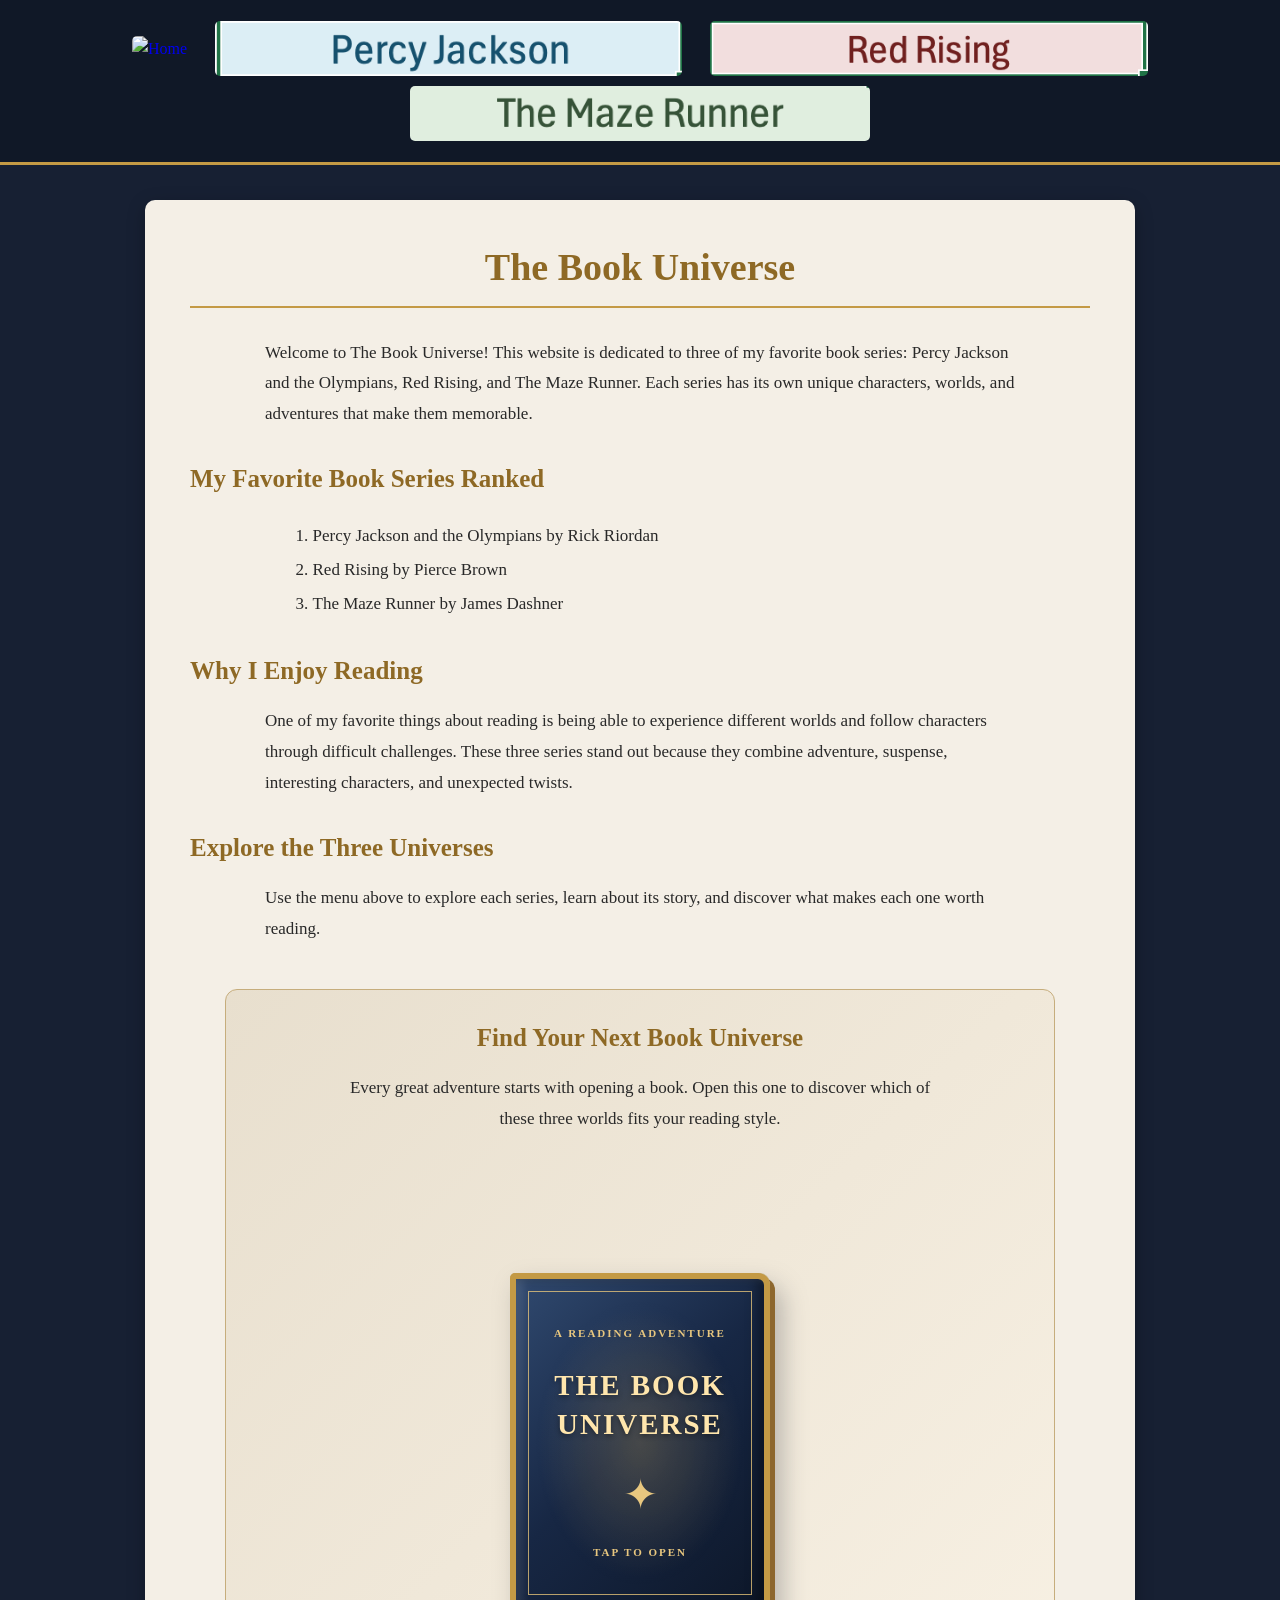
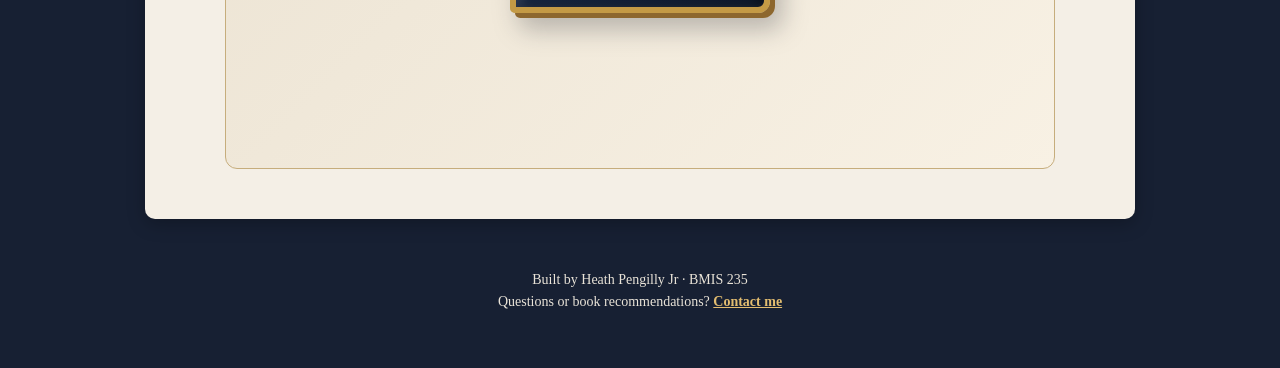
==== commit d5c1b958: "Update navigation images and links in index.html" ====
--- a/index.html
+++ b/index.html
@@ -10,15 +10,15 @@
 <meta name="author" content="Heath Pengilly Jr">
 <meta name="viewport" content="width=device-width, initial-scale=1">
 <title>The Book Universe - Home</title>
-<link rel="stylesheet" href="styles.css?v=5">
+<link rel="stylesheet" href="styles.css?v=8">
 </head>
 <body class="home-page">
 
 <nav>
-    <a href="index.html"><img src="img/home.png" alt="Home"></a>
-    <a href="page1.html"><img src="img/page1.png" alt="Percy Jackson"></a>
-    <a href="page2.html"><img src="img/page2.png" alt="Red Rising"></a>
-    <a href="page3.html"><img src="img/page3.png" alt="Maze Runner"></a>
+    <a href="index.html"><img src="img/home1.png" alt="Home"></a>
+    <a href="page1.html"><img src="img/percy.png" alt="Percy Jackson"></a>
+    <a href="page2.html"><img src="img/red.png" alt="Red Rising"></a>
+    <a href="page3.html"><img src="img/runner.png" alt="Maze Runner"></a>
 </nav>
 
 <main>
@@ -207,8 +207,12 @@
     function showPage(index) {
         currentPage = index;
         pages.forEach(function (page, pageIndex) {
+            page.classList.remove("page-leave", "page-enter");
             page.hidden = pageIndex !== index;
-            page.classList.toggle("page-enter", pageIndex === index);
+            if (pageIndex === index) {
+                void page.offsetWidth;
+                page.classList.add("page-enter");
+            }
         });
         progressLabel.textContent = "QUESTION " + (index + 1) + " OF " + pages.length;
         progressFill.style.width = (((index + 1) / pages.length) * 100) + "%";
@@ -266,7 +270,7 @@
             pages[currentPage].classList.add("page-leave");
             window.setTimeout(function () {
                 showPage(next);
-            }, 220);
+            }, 180);
         } else {
             window.setTimeout(showResult, 220);
         }
--- a/styles.css
+++ b/styles.css
@@ -967,3 +967,318 @@
         height: 590px !important;
     }
 }
+
+
+/* SINGLE-QUESTION PAGE TURNING QUIZ */
+.quiz-panel {
+    overflow: hidden !important;
+    padding: 22px 25px !important;
+}
+.quiz-panel-heading {
+    margin-bottom: 12px !important;
+}
+.quiz-panel-heading h3 {
+    margin: 4px 0 6px !important;
+    font-size: 20px !important;
+}
+.quiz-panel-heading > p:not(.eyebrow) {
+    font-size: 12px !important;
+    margin: 5px auto !important;
+}
+.quiz-progress {
+    margin: 12px 0 18px;
+    color: #8e6925;
+    font-size: 10px;
+    font-weight: bold;
+    letter-spacing: 1.5px;
+}
+.quiz-progress-track {
+    height: 5px;
+    margin-top: 7px;
+    overflow: hidden;
+    border-radius: 5px;
+    background: #e9dfcc;
+}
+.quiz-progress-track span {
+    display: block;
+    width: 20%;
+    height: 100%;
+    border-radius: 5px;
+    background: #b48a3d;
+    transition: width .35s ease;
+}
+.quiz-page {
+    min-height: 285px;
+    border: 0;
+    padding: 8px 0 12px;
+    margin: 0;
+}
+.quiz-page[hidden] {
+    display: none !important;
+}
+.quiz-page.page-enter {
+    animation: pageTurnIn .28s ease both;
+}
+.quiz-page.page-leave {
+    animation: pageTurnOut .2s ease both;
+}
+.quiz-question {
+    border: 0 !important;
+    padding: 8px 0 !important;
+}
+.quiz-question legend {
+    display: block;
+    width: 100%;
+    margin-bottom: 14px;
+    padding: 0 0 10px !important;
+    border-bottom: 1px solid #e5dccb;
+    color: #263b5d !important;
+    font-size: 17px !important;
+    line-height: 1.4 !important;
+}
+.quiz-question label {
+    display: block !important;
+    padding: 11px 10px !important;
+    margin: 9px 0 !important;
+    border: 1px solid #e3dccf;
+    border-radius: 6px;
+    color: #37332d;
+    font-size: 13px !important;
+    line-height: 1.45 !important;
+    background: rgba(255,255,255,.48);
+    cursor: pointer;
+    transition: background .18s ease, border-color .18s ease, transform .18s ease;
+}
+.quiz-question label:hover {
+    background: #f5efdf;
+    border-color: #c49a45;
+    transform: translateX(3px);
+}
+.quiz-question input[type="radio"] {
+    accent-color: #8e6925;
+    margin-right: 8px;
+}
+.quiz-page-controls {
+    display: flex;
+    min-height: 38px;
+    align-items: center;
+    justify-content: space-between;
+    gap: 8px;
+    border-top: 1px solid #e5dccb;
+    padding-top: 10px;
+}
+.quiz-back {
+    padding: 7px 11px;
+    border: 1px solid #b9a77f;
+    border-radius: 5px;
+    background: transparent;
+    color: #5d513b;
+    font: 12px Georgia,serif;
+    cursor: pointer;
+}
+.quiz-back:disabled {
+    opacity: .35;
+    cursor: default;
+}
+.quiz-turn-hint {
+    color: #8e6925;
+    font-size: 10px;
+    font-style: italic;
+}
+@keyframes pageTurnIn {
+    from { opacity: 0; transform: rotateY(-7deg) translateX(10px); }
+    to { opacity: 1; transform: rotateY(0) translateX(0); }
+}
+@keyframes pageTurnOut {
+    from { opacity: 1; transform: rotateY(0); }
+    to { opacity: 0; transform: rotateY(7deg); }
+}
+@media screen and (max-width: 800px) {
+    .quiz-panel {
+        padding: 20px 18px !important;
+    }
+    .quiz-page {
+        min-height: 320px;
+    }
+}
+@media screen and (max-width: 650px) {
+    .quiz-question legend {
+        font-size: 16px !important;
+    }
+    .quiz-question label {
+        font-size: 12px !important;
+        padding: 10px 8px !important;
+    }
+    .quiz-turn-hint {
+        font-size: 9px;
+    }
+}
+
+
+/* Keep the front cover hidden while the book is open.
+   The reverse side becomes a clean, readable "TAP TO CLOSE" panel. */
+.book.is-open button.book-cover {
+    transform: rotateY(-180deg) !important;
+    transform-style: preserve-3d !important;
+    -webkit-backface-visibility: hidden !important;
+    backface-visibility: hidden !important;
+    filter: none !important;
+}
+.book.is-open button.book-cover:hover,
+.book.is-open button.book-cover:focus-visible {
+    transform: rotateY(-180deg) !important;
+    filter: none !important;
+}
+.book.is-open button.book-cover .book-cover-inner {
+    -webkit-backface-visibility: hidden !important;
+    backface-visibility: hidden !important;
+}
+.book.is-open button.book-cover::after {
+    content: "TAP TO CLOSE" !important;
+    position: absolute !important;
+    inset: 0 !important;
+    display: flex !important;
+    align-items: center !important;
+    justify-content: center !important;
+    box-sizing: border-box !important;
+    padding: 20px !important;
+    border: 6px solid #c49a45 !important;
+    border-radius: 5px 12px 12px 5px !important;
+    background:
+        radial-gradient(ellipse at center, rgba(196,154,69,.2), transparent 60%),
+        linear-gradient(135deg, #30496f 0%, #172744 48%, #0d1729 100%) !important;
+    color: #f0d18f !important;
+    font: bold 13px Georgia, "Times New Roman", serif !important;
+    letter-spacing: 2px !important;
+    text-shadow: none !important;
+    transform: rotateY(180deg) !important;
+    -webkit-backface-visibility: hidden !important;
+    backface-visibility: hidden !important;
+}
+
+
+/* Repair clickability of the reverse cover.
+   The button itself must remain hit-testable; hide only its front artwork. */
+.book.is-open button.book-cover {
+    -webkit-backface-visibility: visible !important;
+    backface-visibility: visible !important;
+    pointer-events: auto !important;
+}
+.book.is-open button.book-cover .book-cover-inner {
+    -webkit-backface-visibility: hidden !important;
+    backface-visibility: hidden !important;
+}
+.book.is-open button.book-cover::after {
+    -webkit-backface-visibility: hidden !important;
+    backface-visibility: hidden !important;
+    pointer-events: none !important;
+}
+
+
+/* FINAL QUIZ PAGE LAYOUT FIXES
+   Keep navigation controls inside the visible page and reset page animations
+   when moving backward or forward so questions never remain transparent. */
+.book.is-open .quiz-panel {
+    box-sizing: border-box !important;
+    height: 500px !important;
+    overflow: hidden !important;
+    padding: 16px 22px 18px !important;
+}
+.book.is-open .quiz-panel-heading {
+    margin: 0 0 7px !important;
+}
+.book.is-open .quiz-panel-heading .eyebrow {
+    margin: 2px 0 4px !important;
+}
+.book.is-open .quiz-panel-heading h3 {
+    margin: 3px 0 5px !important;
+    font-size: 18px !important;
+}
+.book.is-open .quiz-panel-heading > p:not(.eyebrow) {
+    margin: 3px auto !important;
+    font-size: 11px !important;
+    line-height: 1.35 !important;
+}
+.book.is-open #book-quiz-form {
+    position: relative !important;
+    height: 365px !important;
+    margin: 0 !important;
+    padding: 0 0 48px !important;
+    box-sizing: border-box !important;
+}
+.book.is-open .quiz-progress {
+    margin: 8px 0 12px !important;
+}
+.book.is-open .quiz-page {
+    min-height: 0 !important;
+    height: 250px !important;
+    padding: 3px 0 0 !important;
+    box-sizing: border-box !important;
+}
+.book.is-open .quiz-question {
+    margin: 0 !important;
+    padding: 0 !important;
+}
+.book.is-open .quiz-question legend {
+    margin-bottom: 9px !important;
+    padding-bottom: 8px !important;
+    font-size: 16px !important;
+}
+.book.is-open .quiz-question label {
+    margin: 7px 0 !important;
+    padding: 9px 9px !important;
+    font-size: 12px !important;
+    line-height: 1.35 !important;
+}
+.book.is-open .quiz-page-controls {
+    position: absolute !important;
+    left: 0 !important;
+    right: 0 !important;
+    bottom: 0 !important;
+    min-height: 38px !important;
+    box-sizing: border-box !important;
+    padding-top: 7px !important;
+    background: #fffdf5 !important;
+    z-index: 4 !important;
+}
+.book.is-open .quiz-result {
+    max-height: 340px !important;
+    overflow-y: auto !important;
+    margin-top: 10px !important;
+}
+.book.is-open .quiz-page[hidden] {
+    display: none !important;
+}
+.book.is-open .quiz-page.page-enter {
+    animation: pageTurnIn .28s ease both !important;
+}
+.book.is-open .quiz-page.page-leave {
+    animation: pageTurnOut .18s ease both !important;
+}
+@media screen and (max-width: 800px) {
+    .book.is-open .quiz-panel {
+        height: 565px !important;
+        padding: 18px 16px !important;
+    }
+    .book.is-open #book-quiz-form {
+        height: 430px !important;
+    }
+    .book.is-open .quiz-page {
+        height: 315px !important;
+    }
+}
+@media screen and (max-width: 650px) {
+    .book.is-open .quiz-panel {
+        height: 565px !important;
+        padding: 16px 13px !important;
+    }
+    .book.is-open #book-quiz-form {
+        height: 430px !important;
+    }
+    .book.is-open .quiz-page {
+        height: 315px !important;
+    }
+    .book.is-open .quiz-question label {
+        font-size: 11px !important;
+    }
+}
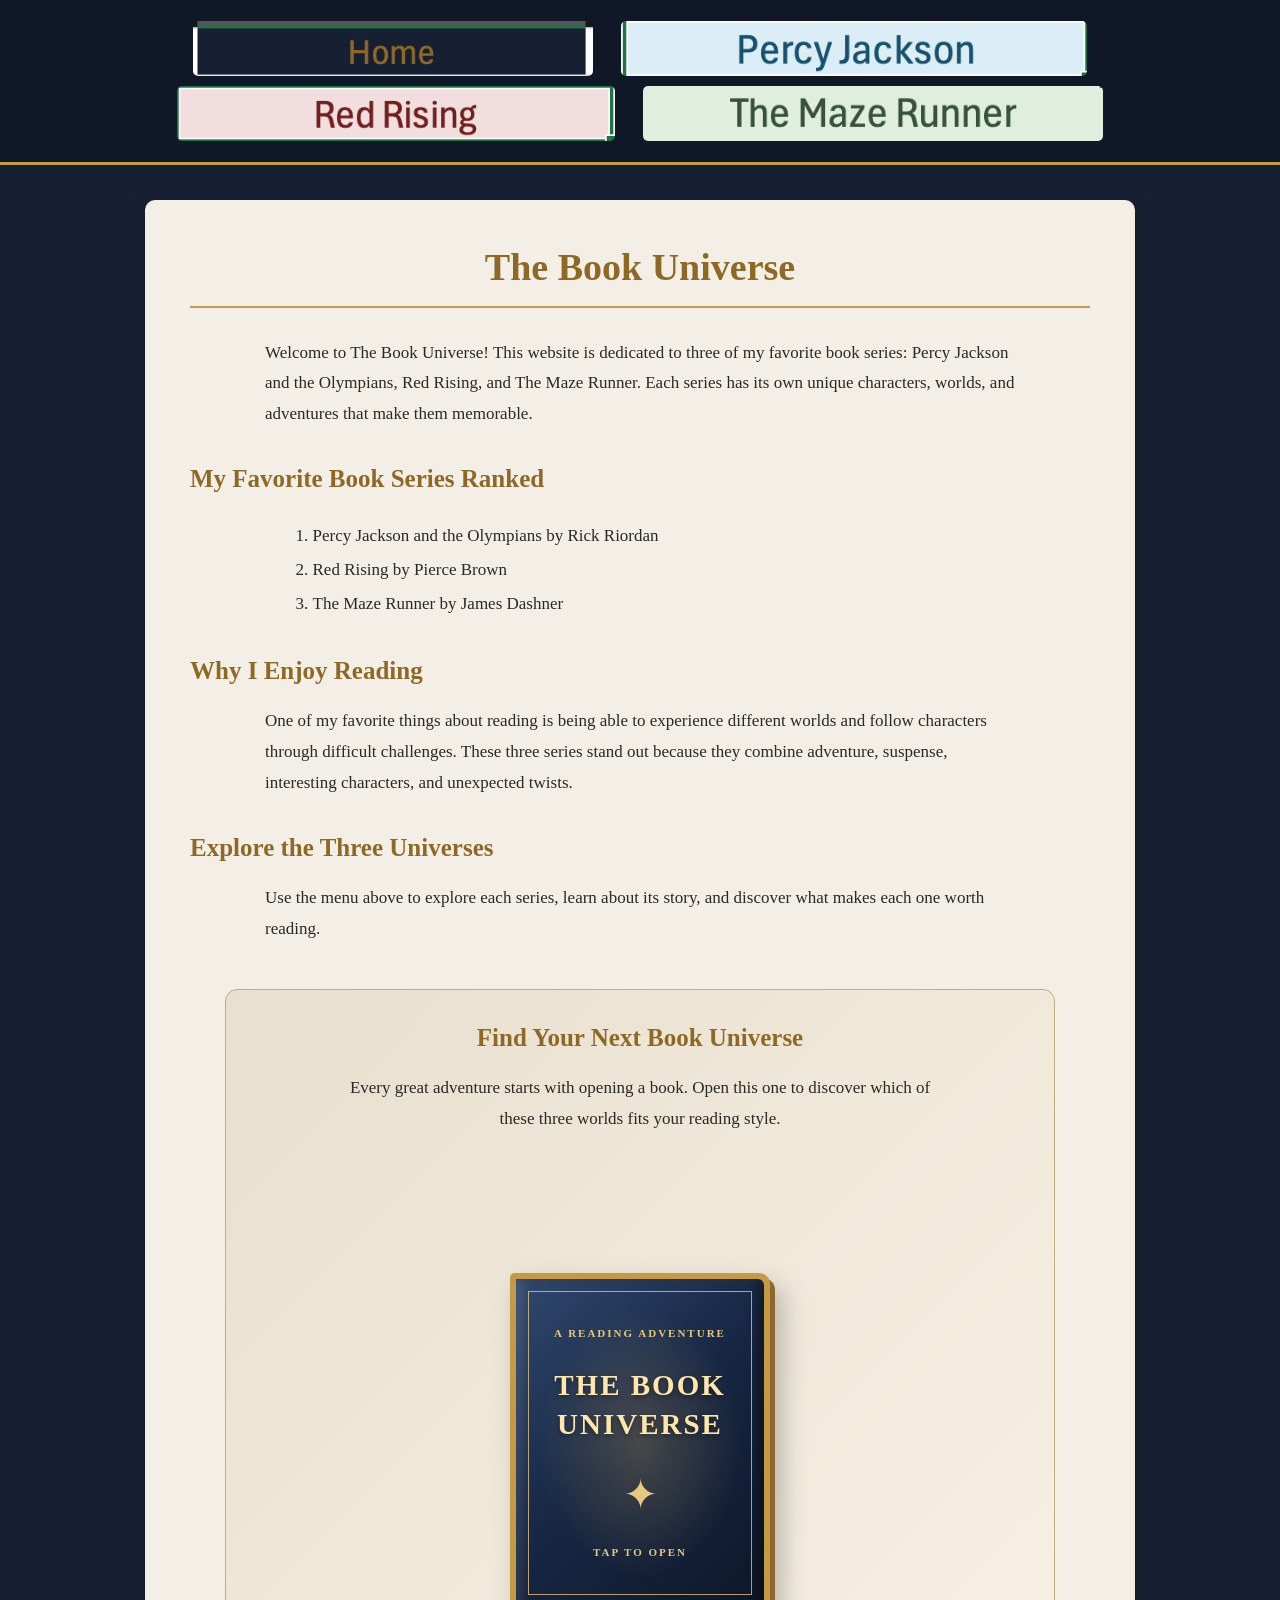
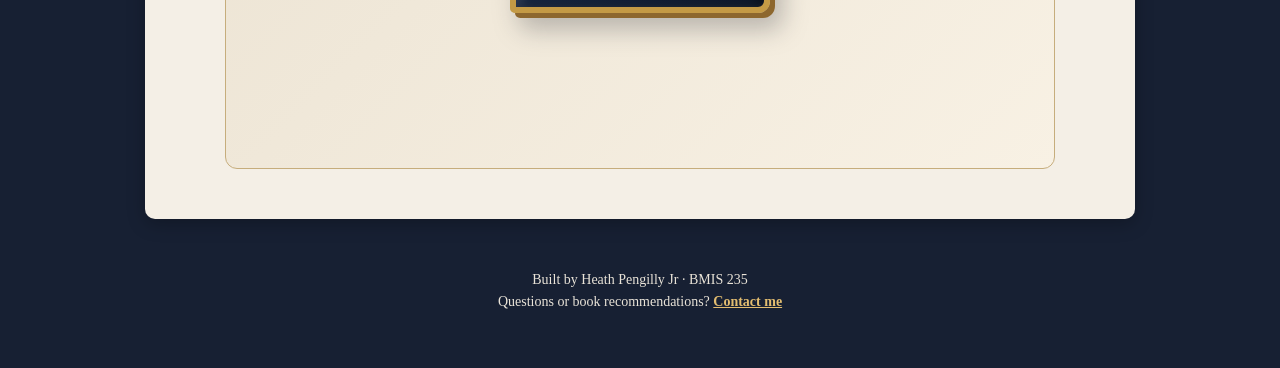
==== commit 8bf204f7: "Fix image filename case in navigation link" ====
--- a/index.html
+++ b/index.html
@@ -15,7 +15,7 @@
 <body class="home-page">
 
 <nav>
-    <a href="index.html"><img src="img/home1.png" alt="Home"></a>
+    <a href="index.html"><img src="img/Home1.png" alt="Home"></a>
     <a href="page1.html"><img src="img/percy.png" alt="Percy Jackson"></a>
     <a href="page2.html"><img src="img/red.png" alt="Red Rising"></a>
     <a href="page3.html"><img src="img/runner.png" alt="Maze Runner"></a>
